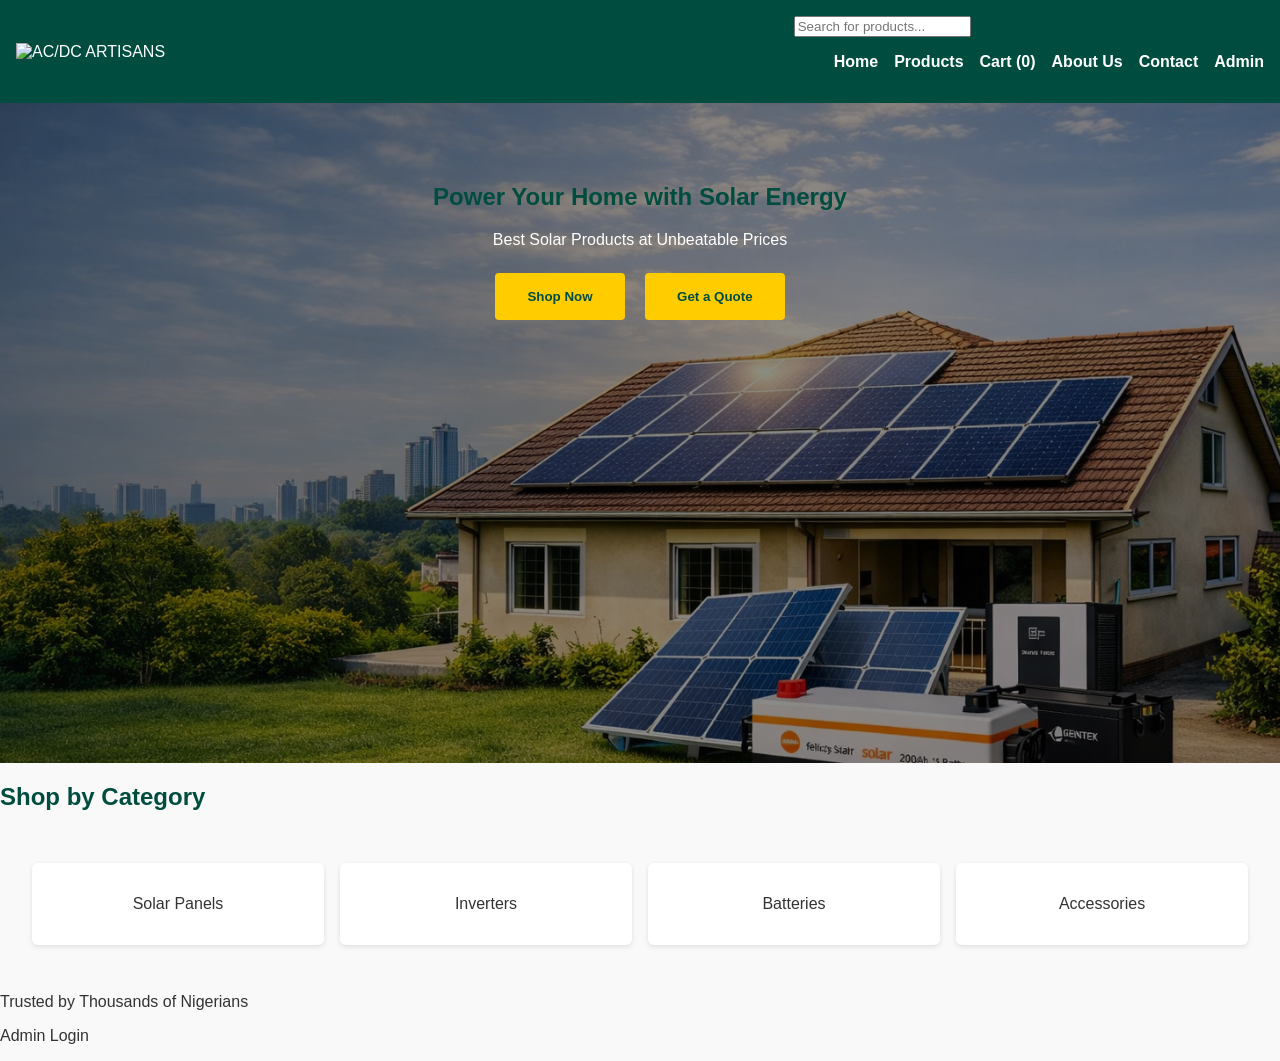
==== index.html @ b03125e8 "Add initial website structure and functionality for AC/DC Artisans - Created new HTML files: cart.ht" ====
<!DOCTYPE html>
<html lang="en">
<head>
  <meta charset="UTF-8">
  <meta name="viewport" content="width=device-width, initial-scale=1.0">
  <title>AC/DC Artisans - Solar Store</title>
  <link rel="stylesheet" href="css/style.css">
</head>
<body>
  <!-- Header -->
<header>
  <div class="logo">
    <img src="" alt="AC/DC ARTISANS">
  </div>
  
  <nav>
    <input type="text" placeholder="Search for products...">
    <ul>
      <li><a href="index.html">Home</a></li>
      <li><a href="product.html">Products</a></li>
      <li><a href="cart.html">Cart (1)</a></li>
      <li><a href="about.html">About Us</a></li>
      <li><a href="contact.html">Contact</a></li>
      <li><a href="admin/dashboard.html">Admin</a></li>
    </ul>
  </nav>
</header>


  <!-- Hero Banner -->
  <section class="hero">
    <h1>Power Your Home with Solar Energy</h1>
    <p>Best Solar Products at Unbeatable Prices</p>
    <button onclick="location.href='product.html'">Shop Now</button>
    <button onclick="location.href='cart.html'">Get a Quote</button>
  </section>

  <!-- Categories -->
  <section class="categories">
    <h2>Shop by Category</h2>
    <div class="grid">
      <div><a href="product.html">Solar Panels</a></div>
      <div><a href="product.html">Inverters</a></div>
      <div><a href="product.html">Batteries</a></div>
      <div><a href="product.html">Accessories</a></div>
    </div>
  </section>

  <!-- Footer -->
  <footer>
    <p>Trusted by Thousands of Nigerians</p>
    <p><a href="admin/dashboard.html">Admin Login</a></p>
  </footer>

  <!-- JavaScript -->
  <script src="js/app.js"></script>
</body>
</html>
---- css/style.css ----
/* Global Reset & Base */
html {
  scroll-behavior: smooth; /* enables smooth scrolling */
}

body {
  font-family: Arial, sans-serif;
  margin: 0;
  background: #f9f9f9;
  color: #333;
}

h1, h2, h3 {
  color: #004d40;
}

a {
  text-decoration: none;
  color: inherit;
}

/* Header & Navigation */
header {
  background: #004d40;
  color: #fff;
  padding: 1rem;
  display: flex;
  justify-content: space-between;
  align-items: center;
}

nav ul {
  list-style: none;
  display: flex;
  gap: 1rem;
}

nav a {
  color: #fff;
  font-weight: bold;
}

nav a:hover {
  text-decoration: underline;
}

/* Hero Banner */
.hero {
  position: relative;
  height: 60vh; /* desktop default */
  background: url('../assets/images/solar-banner.png') no-repeat center/cover;
  background-attachment: fixed; /* parallax effect */
  color: #fff;
  text-align: center;
  padding: 60px 20px;
  overflow: hidden; /* keeps animation clean */
}

/* Overlay for readability */
.hero::before {
  content: "";
  position: absolute;
  top: 0; left: 0;
  width: 100%; height: 100%;
  background: rgba(0,0,0,0.45);
  z-index: 1;
}

/* Fade-in animation */
@keyframes fadeInUp {
  from {
    opacity: 0;
    transform: translateY(30px);
  }
  to {
    opacity: 1;
    transform: translateY(0);
  }
}

.hero h1,
.hero p,
.hero button {
  position: relative;
  z-index: 2;
  opacity: 0; /* start hidden */
  animation: fadeInUp 1s ease forwards;
}

/* Staggered animation delays */
.hero h1 { animation-delay: 0.3s; }
.hero p { animation-delay: 0.6s; }
.hero button { animation-delay: 0.9s; }

/* Button styling */
.hero button {
  background: #ffcc00;
  color: #004d40;
  border: none;
  padding: 1rem 2rem;
  margin: 0.5rem;
  cursor: pointer;
  font-weight: bold;
  border-radius: 4px;
  transition: 0.3s;
}

.hero button:hover {
  background: #e6b800;
  transform: scale(1.05); /* subtle hover animation */
}

/* Responsive Hero Adjustments */
@media (max-width: 1200px) {
  .hero {
    height: 55vh;
    padding: 50px 15px;
    background-position: center top;
  }
}

@media (max-width: 992px) {
  .hero {
    height: 50vh;
    padding: 40px 15px;
    background-position: top;
    background-attachment: scroll; /* disable parallax on tablets */
  }
  .hero h1 { font-size: 2rem; }
  .hero p { font-size: 1.1rem; }
}

@media (max-width: 768px) {
  .hero {
    height: 40vh;
    padding: 30px 10px;
    background-position: top;
    background-attachment: scroll; /* disable parallax on mobile */
  }
  .hero h1 { font-size: 1.6rem; }
  .hero p { font-size: 0.95rem; }
  .hero button {
    padding: 0.7rem 1.2rem;
    font-size: 0.85rem;
  }
}

@media (max-width: 480px) {
  .hero {
    height: 35vh;
    padding: 20px 8px;
  }
  .hero h1 { font-size: 1.4rem; }
  .hero p { font-size: 0.85rem; }
}

/* Categories Grid */
.categories .grid {
  display: grid;
  grid-template-columns: repeat(4, 1fr);
  gap: 1rem;
  padding: 2rem;
}

.categories .grid div {
  background: #fff;
  padding: 2rem;
  text-align: center;
  border-radius: 6px;
  box-shadow: 0 2px 5px rgba(0,0,0,0.1);
  cursor: pointer;
}

.categories .grid div:hover {
  background: #ffcc00;
  color: #004d40;
  font-weight: bold;
}

/* Product Page Gallery */
.product-gallery {
  display: grid;
  grid-template-columns: repeat(auto-fit, minmax(280px, 1fr));
  gap: 25px;
  justify-items: center;
  padding: 2rem;
}

.product-gallery img {
  width: 100%;
  max-width: 350px; /* keeps images from being too large */
  height: auto;
  border-radius: 8px;
  box-shadow: 0 4px 12px rgba(0,0,0,0.1);
  transition: transform 0.3s ease, box-shadow 0.3s ease;
}

.product-gallery img:hover {
  transform: scale(1.05);
  box-shadow: 0 6px 18px rgba(0,0,0,0.15);
}

.product-caption {
  text-align: center;
  font-size: 0.95rem;
  color: #333;
  margin-top: 8px;
  font-weight: 500;
}

@media (max-width: 768px) {
  .product-gallery {
    grid-template-columns: 1fr;
    padding: 1.5rem;
  }

  .product-gallery img {
    max-width: 100%;
  }
}

/* Product Details */
.product-details {
  padding: 2rem;
}

.price {
  font-size: 1.5rem;
  color: #004d40;
}

.old-price {
  text-decoration: line-through;
  color: #888;
  margin-left: 0.5rem;
}

.specs table {
  width: 100%;
  border-collapse: collapse;
}

.specs td {
  border: 1px solid #ddd;
  padding: 0.5rem;
}

.reviews .review {
  border-bottom: 1px solid #ddd;
  padding: 1rem 0;
}

/* Cart & Checkout */
.cart-summary table {
  width: 100%;
  border-collapse: collapse;
  margin-bottom: 1rem;
}

.cart-summary th, .cart-summary td {
  border: 1px solid #ddd;
  padding: 0.5rem;
  text-align: center;
}

.subtotal {
  font-weight: bold;
  text-align: right;
  margin-top: 1rem;
}

.delivery, .payment, .checkout {
  padding: 2rem;
  background: #fff;
  margin: 1rem 0;
  border-radius: 6px;
  box-shadow: 0 2px 5px rgba(0,0,0,0.1);
}

.checkout button {
  width: 100%;
  padding: 1rem;
  background: #004d40;
  color: #fff;
  font-size: 1.2rem;
  border: none;
  border-radius: 6px;
  cursor: pointer;
}

.checkout button:hover {
  background: #00695c;
}

/* Admin Dashboard */
.admin-dashboard {
  display: grid;
  grid-template-columns: 250px 1fr;
  min-height: 100vh;
}

.admin-sidebar {
  background: #004d40;
  color: #fff;
  padding: 2rem;
}

.admin-sidebar ul {
  list-style: none;
  padding: 0;
}

.admin-sidebar li {
  margin: 1rem 0;
}

.admin-sidebar a {
  color: #fff;
  font-weight: bold;
}

.admin-main {
  padding: 2rem;
}

.admin-card {
  background: #fff;
  padding: 1.5rem;
  margin-bottom: 1rem;
  border-radius: 6px;
  box-shadow: 0 2px 5px rgba(0,0,0,0.1);
}
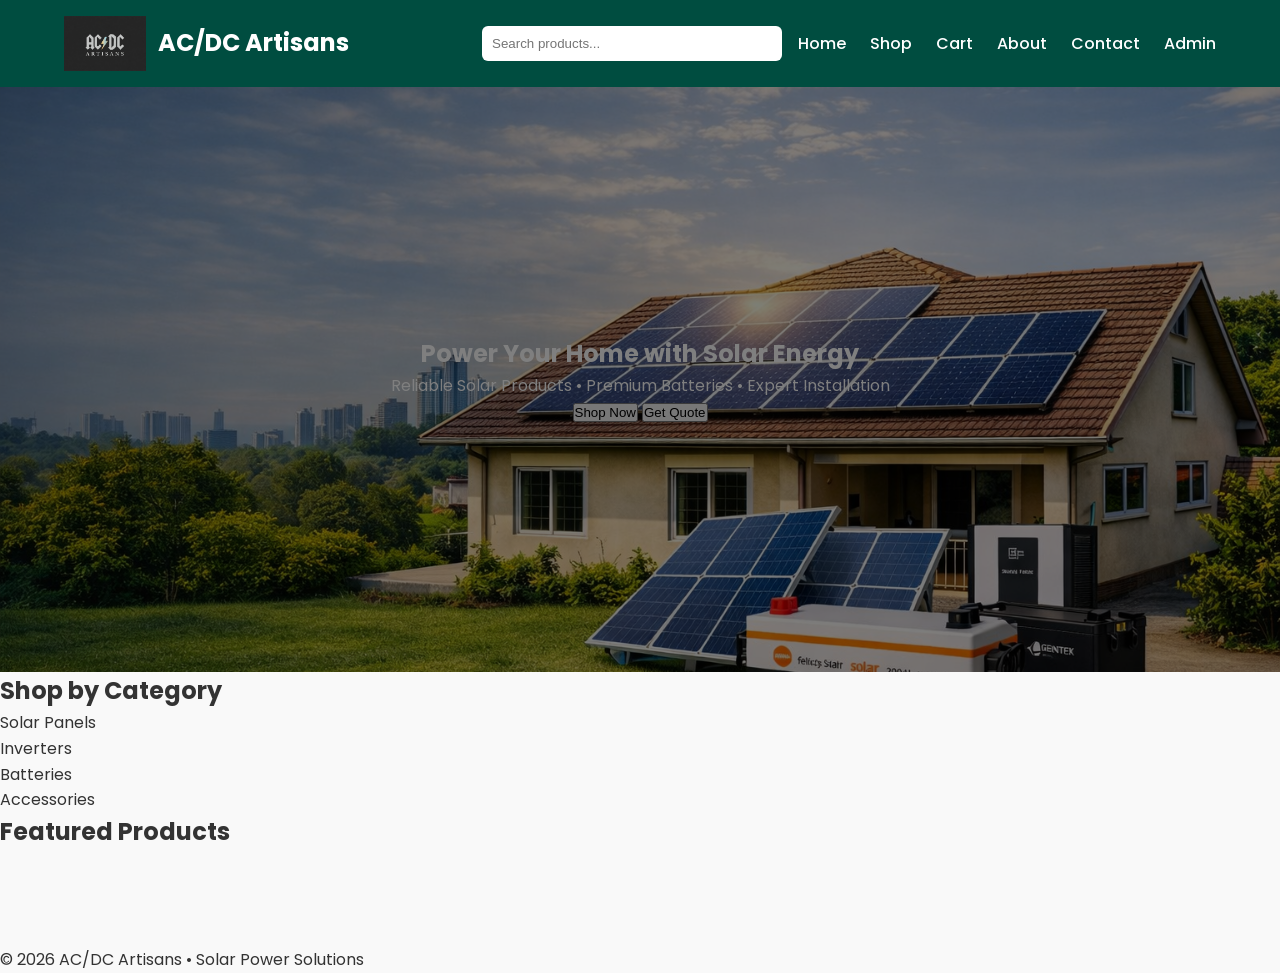
==== commit 94472c5e: "Refactor website structure and enhance functionality for AC/DC Artisans, including updated navigatio" ====
--- a/index.html
+++ b/index.html
@@ -3,56 +3,64 @@
 <head>
   <meta charset="UTF-8">
   <meta name="viewport" content="width=device-width, initial-scale=1.0">
-  <title>AC/DC Artisans - Solar Store</title>
+  <title>AC/DC Artisans - Solar & Power Solutions</title>
   <link rel="stylesheet" href="css/style.css">
+  <link href="https://fonts.googleapis.com/css2?family=Poppins:wght@400;500;600&display=swap" rel="stylesheet">
 </head>
 <body>
   <!-- Header -->
-<header>
-  <div class="logo">
-    <img src="" alt="AC/DC ARTISANS">
-  </div>
-  
-  <nav>
-    <input type="text" placeholder="Search for products...">
-    <ul>
-      <li><a href="index.html">Home</a></li>
-      <li><a href="product.html">Products</a></li>
-      <li><a href="cart.html">Cart (1)</a></li>
-      <li><a href="about.html">About Us</a></li>
-      <li><a href="contact.html">Contact</a></li>
-      <li><a href="admin/dashboard.html">Admin</a></li>
-    </ul>
-  </nav>
-</header>
+  <header>
+    <div class="logo">
+      <img src="assets/images/logo.jpg" alt="AC/DC ARTISANS" onerror="this.src='https://via.placeholder.com/180x55/004d40/fff?text=ACDC+ARTISANS';">
+      <h2>AC/DC Artisans</h2>
+    </div>
+    <nav>
+      <div class="search-bar">
+        <input type="text" id="searchInput" placeholder="Search products...">
+      </div>
+      <div class="hamburger">☰</div>
+      <ul id="nav-menu">
+        <li><a href="index.html">Home</a></li>
+        <li><a href="product.html">Shop</a></li>
+        <li><a href="cart.html" id="cart-link">Cart</a></li>
+        <li><a href="about.html">About</a></li>
+        <li><a href="contact.html">Contact</a></li>
+        <li><a href="#" onclick="adminLogin()">Admin</a></li>
+      </ul>
+    </nav>
+  </header>
 
-
-  <!-- Hero Banner -->
+  <!-- Hero -->
   <section class="hero">
     <h1>Power Your Home with Solar Energy</h1>
-    <p>Best Solar Products at Unbeatable Prices</p>
-    <button onclick="location.href='product.html'">Shop Now</button>
-    <button onclick="location.href='cart.html'">Get a Quote</button>
+    <p>Reliable Solar Products • Premium Batteries • Expert Installation</p>
+    <div class="hero-buttons">
+      <button onclick="location.href='product.html'">Shop Now</button>
+      <button onclick="location.href='cart.html'">Get Quote</button>
+    </div>
   </section>
 
   <!-- Categories -->
   <section class="categories">
     <h2>Shop by Category</h2>
     <div class="grid">
-      <div><a href="product.html">Solar Panels</a></div>
-      <div><a href="product.html">Inverters</a></div>
-      <div><a href="product.html">Batteries</a></div>
-      <div><a href="product.html">Accessories</a></div>
+      <div onclick="location.href='product.html'">Solar Panels</div>
+      <div onclick="location.href='product.html'">Inverters</div>
+      <div onclick="location.href='product.html'">Batteries</div>
+      <div onclick="location.href='product.html'">Accessories</div>
     </div>
   </section>
 
-  <!-- Footer -->
+  <!-- Featured Products -->
+  <section class="featured-products">
+    <h2>Featured Products</h2>
+    <div class="product-gallery" id="featured-grid"></div>
+  </section>
+
   <footer>
-    <p>Trusted by Thousands of Nigerians</p>
-    <p><a href="admin/dashboard.html">Admin Login</a></p>
+    <p>&copy; 2026 AC/DC Artisans • Solar Power Solutions</p>
   </footer>
 
-  <!-- JavaScript -->
   <script src="js/app.js"></script>
 </body>
-</html>
+</html>
--- a/css/style.css
+++ b/css/style.css
@@ -1,332 +1,77 @@
-/* Global Reset & Base */
-html {
-  scroll-behavior: smooth; /* enables smooth scrolling */
-}
-
+/* Global */
+* { box-sizing: border-box; margin:0; padding:0; }
 body {
-  font-family: Arial, sans-serif;
-  margin: 0;
+  font-family: 'Poppins', Arial, sans-serif;
   background: #f9f9f9;
   color: #333;
+  line-height: 1.6;
 }
-
-h1, h2, h3 {
-  color: #004d40;
-}
-
-a {
-  text-decoration: none;
-  color: inherit;
-}
-
-/* Header & Navigation */
 header {
   background: #004d40;
-  color: #fff;
-  padding: 1rem;
+  color: white;
+  padding: 1rem 5%;
   display: flex;
   justify-content: space-between;
   align-items: center;
+  flex-wrap: wrap;
+  position: sticky;
+  top: 0;
+  z-index: 1000;
 }
+.logo { display: flex; align-items: center; gap: 12px; }
+.logo img { height: 55px; }
+
+nav { display: flex; align-items: center; gap: 1rem; flex-wrap: wrap; }
+.search-bar input {
+  padding: 10px;
+  border-radius: 6px;
+  border: none;
+  width: 300px;
+}
+
+.hamburger { display: none; font-size: 1.8rem; cursor: pointer; color: white; }
 
 nav ul {
   list-style: none;
   display: flex;
-  gap: 1rem;
+  gap: 1.5rem;
+}
+nav a { color: white; text-decoration: none; font-weight: 500; }
+
+@media (max-width: 768px) {
+  .hamburger { display: block; }
+  nav ul {
+    display: none;
+    flex-direction: column;
+    width: 100%;
+    background: #004d40;
+    position: absolute;
+    top: 75px;
+    left: 0;
+    padding: 1rem;
+  }
+  nav ul.active { display: flex; }
+  .search-bar input { width: 100%; margin: 10px 0; }
 }
 
-nav a {
-  color: #fff;
-  font-weight: bold;
+/* Hero, Product Gallery, Cart, Admin etc. styles preserved + enhanced */
+.hero { height: 65vh; min-height: 420px; background: url('../assets/images/solar-banner.png') center/cover no-repeat; position: relative; color: white; display: flex; flex-direction: column; justify-content: center; align-items: center; text-align: center; }
+.hero::before { content:""; position:absolute; top:0; left:0; width:100%; height:100%; background:rgba(0,0,0,0.5); }
+
+.product-gallery {
+  display: grid;
+  grid-template-columns: 1fr 280px;
+  gap: 30px;
+  padding: 3rem 5%;
+  max-width: 1200px;
+  margin: 0 auto;
 }
+.main-image img { width: 100%; border-radius: 12px; box-shadow: 0 10px 25px rgba(0,0,0,0.15); }
 
-nav a:hover {
-  text-decoration: underline;
-}
-
-/* Hero Banner */
-.hero {
-  position: relative;
-  height: 60vh; /* desktop default */
-  background: url('../assets/images/solar-banner.png') no-repeat center/cover;
-  background-attachment: fixed; /* parallax effect */
-  color: #fff;
-  text-align: center;
-  padding: 60px 20px;
-  overflow: hidden; /* keeps animation clean */
-}
-
-/* Overlay for readability */
-.hero::before {
-  content: "";
-  position: absolute;
-  top: 0; left: 0;
-  width: 100%; height: 100%;
-  background: rgba(0,0,0,0.45);
-  z-index: 1;
-}
-
-/* Fade-in animation */
-@keyframes fadeInUp {
-  from {
-    opacity: 0;
-    transform: translateY(30px);
-  }
-  to {
-    opacity: 1;
-    transform: translateY(0);
-  }
-}
-
-.hero h1,
-.hero p,
-.hero button {
-  position: relative;
-  z-index: 2;
-  opacity: 0; /* start hidden */
-  animation: fadeInUp 1s ease forwards;
-}
-
-/* Staggered animation delays */
-.hero h1 { animation-delay: 0.3s; }
-.hero p { animation-delay: 0.6s; }
-.hero button { animation-delay: 0.9s; }
-
-/* Button styling */
-.hero button {
-  background: #ffcc00;
-  color: #004d40;
-  border: none;
-  padding: 1rem 2rem;
-  margin: 0.5rem;
-  cursor: pointer;
-  font-weight: bold;
-  border-radius: 4px;
-  transition: 0.3s;
-}
-
-.hero button:hover {
-  background: #e6b800;
-  transform: scale(1.05); /* subtle hover animation */
-}
-
-/* Responsive Hero Adjustments */
-@media (max-width: 1200px) {
-  .hero {
-    height: 55vh;
-    padding: 50px 15px;
-    background-position: center top;
-  }
-}
-
-@media (max-width: 992px) {
-  .hero {
-    height: 50vh;
-    padding: 40px 15px;
-    background-position: top;
-    background-attachment: scroll; /* disable parallax on tablets */
-  }
-  .hero h1 { font-size: 2rem; }
-  .hero p { font-size: 1.1rem; }
-}
+.thumbnails { display: grid; grid-template-columns: repeat(2, 1fr); gap: 12px; }
+.thumbnails img { width: 100%; border-radius: 8px; cursor: pointer; transition: 0.3s; }
+.thumbnails img:hover { transform: scale(1.05); }
 
 @media (max-width: 768px) {
-  .hero {
-    height: 40vh;
-    padding: 30px 10px;
-    background-position: top;
-    background-attachment: scroll; /* disable parallax on mobile */
-  }
-  .hero h1 { font-size: 1.6rem; }
-  .hero p { font-size: 0.95rem; }
-  .hero button {
-    padding: 0.7rem 1.2rem;
-    font-size: 0.85rem;
-  }
-}
-
-@media (max-width: 480px) {
-  .hero {
-    height: 35vh;
-    padding: 20px 8px;
-  }
-  .hero h1 { font-size: 1.4rem; }
-  .hero p { font-size: 0.85rem; }
-}
-
-/* Categories Grid */
-.categories .grid {
-  display: grid;
-  grid-template-columns: repeat(4, 1fr);
-  gap: 1rem;
-  padding: 2rem;
-}
-
-.categories .grid div {
-  background: #fff;
-  padding: 2rem;
-  text-align: center;
-  border-radius: 6px;
-  box-shadow: 0 2px 5px rgba(0,0,0,0.1);
-  cursor: pointer;
-}
-
-.categories .grid div:hover {
-  background: #ffcc00;
-  color: #004d40;
-  font-weight: bold;
-}
-
-/* Product Page Gallery */
-.product-gallery {
-  display: grid;
-  grid-template-columns: repeat(auto-fit, minmax(280px, 1fr));
-  gap: 25px;
-  justify-items: center;
-  padding: 2rem;
-}
-
-.product-gallery img {
-  width: 100%;
-  max-width: 350px; /* keeps images from being too large */
-  height: auto;
-  border-radius: 8px;
-  box-shadow: 0 4px 12px rgba(0,0,0,0.1);
-  transition: transform 0.3s ease, box-shadow 0.3s ease;
-}
-
-.product-gallery img:hover {
-  transform: scale(1.05);
-  box-shadow: 0 6px 18px rgba(0,0,0,0.15);
-}
-
-.product-caption {
-  text-align: center;
-  font-size: 0.95rem;
-  color: #333;
-  margin-top: 8px;
-  font-weight: 500;
-}
-
-@media (max-width: 768px) {
-  .product-gallery {
-    grid-template-columns: 1fr;
-    padding: 1.5rem;
-  }
-
-  .product-gallery img {
-    max-width: 100%;
-  }
-}
-
-/* Product Details */
-.product-details {
-  padding: 2rem;
-}
-
-.price {
-  font-size: 1.5rem;
-  color: #004d40;
-}
-
-.old-price {
-  text-decoration: line-through;
-  color: #888;
-  margin-left: 0.5rem;
-}
-
-.specs table {
-  width: 100%;
-  border-collapse: collapse;
-}
-
-.specs td {
-  border: 1px solid #ddd;
-  padding: 0.5rem;
-}
-
-.reviews .review {
-  border-bottom: 1px solid #ddd;
-  padding: 1rem 0;
-}
-
-/* Cart & Checkout */
-.cart-summary table {
-  width: 100%;
-  border-collapse: collapse;
-  margin-bottom: 1rem;
-}
-
-.cart-summary th, .cart-summary td {
-  border: 1px solid #ddd;
-  padding: 0.5rem;
-  text-align: center;
-}
-
-.subtotal {
-  font-weight: bold;
-  text-align: right;
-  margin-top: 1rem;
-}
-
-.delivery, .payment, .checkout {
-  padding: 2rem;
-  background: #fff;
-  margin: 1rem 0;
-  border-radius: 6px;
-  box-shadow: 0 2px 5px rgba(0,0,0,0.1);
-}
-
-.checkout button {
-  width: 100%;
-  padding: 1rem;
-  background: #004d40;
-  color: #fff;
-  font-size: 1.2rem;
-  border: none;
-  border-radius: 6px;
-  cursor: pointer;
-}
-
-.checkout button:hover {
-  background: #00695c;
-}
-
-/* Admin Dashboard */
-.admin-dashboard {
-  display: grid;
-  grid-template-columns: 250px 1fr;
-  min-height: 100vh;
-}
-
-.admin-sidebar {
-  background: #004d40;
-  color: #fff;
-  padding: 2rem;
-}
-
-.admin-sidebar ul {
-  list-style: none;
-  padding: 0;
-}
-
-.admin-sidebar li {
-  margin: 1rem 0;
-}
-
-.admin-sidebar a {
-  color: #fff;
-  font-weight: bold;
-}
-
-.admin-main {
-  padding: 2rem;
-}
-
-.admin-card {
-  background: #fff;
-  padding: 1.5rem;
-  margin-bottom: 1rem;
-  border-radius: 6px;
-  box-shadow: 0 2px 5px rgba(0,0,0,0.1);
-}
+  .product-gallery { grid-template-columns: 1fr; }
+}
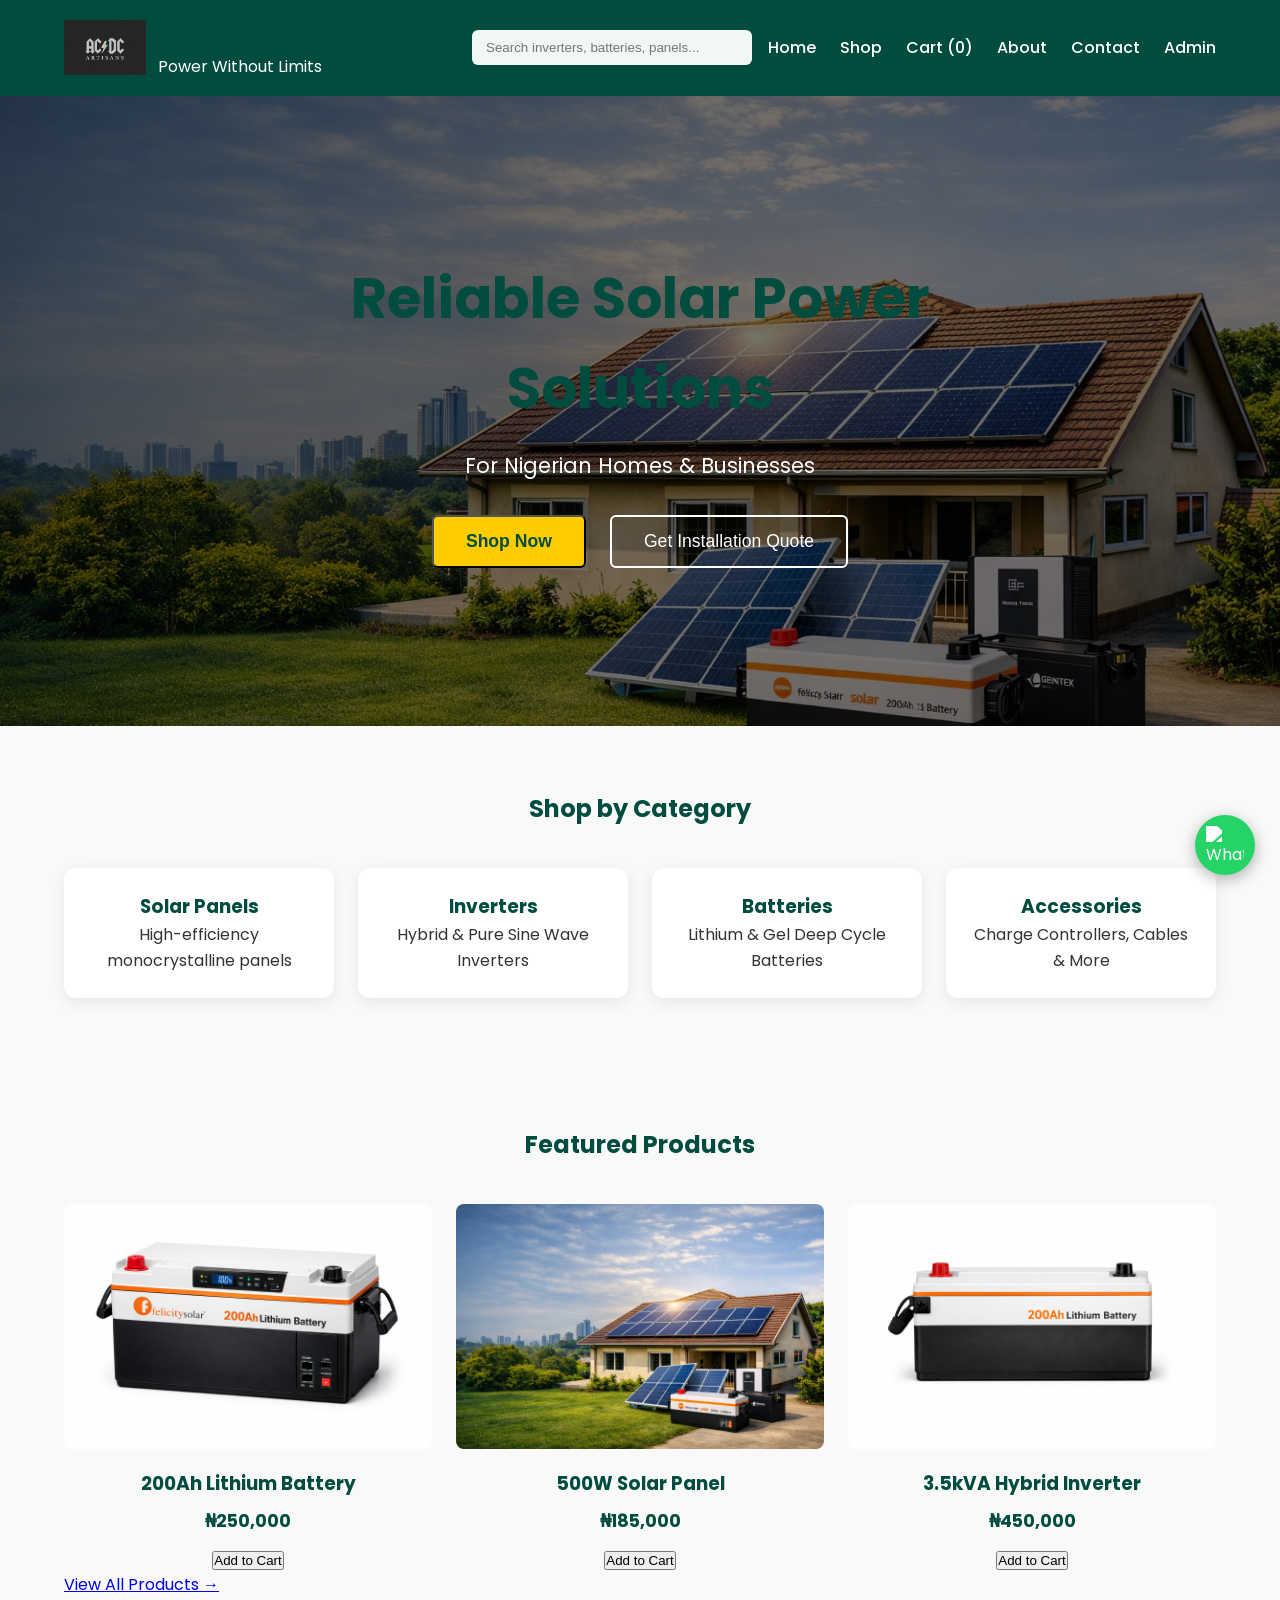
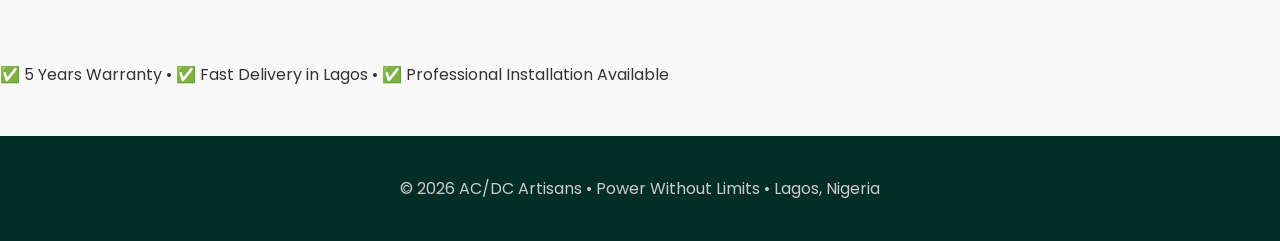
==== commit 4d73976d: "Refactor code structure for improved readability and maintainability" ====
--- a/index.html
+++ b/index.html
@@ -4,25 +4,29 @@
   <meta charset="UTF-8">
   <meta name="viewport" content="width=device-width, initial-scale=1.0">
   <title>AC/DC Artisans - Solar & Power Solutions</title>
+  <link href="https://fonts.googleapis.com/css2?family=Poppins:wght@400;500;600;700&display=swap" rel="stylesheet">
   <link rel="stylesheet" href="css/style.css">
-  <link href="https://fonts.googleapis.com/css2?family=Poppins:wght@400;500;600&display=swap" rel="stylesheet">
 </head>
 <body>
   <!-- Header -->
   <header>
     <div class="logo">
-      <img src="assets/images/logo.jpg" alt="AC/DC ARTISANS" onerror="this.src='https://via.placeholder.com/180x55/004d40/fff?text=ACDC+ARTISANS';">
-      <h2>AC/DC Artisans</h2>
+      <img src="assets/images/logo.jpg" alt="AC/DC ARTISANS" 
+           onerror="this.src='https://via.placeholder.com/180x55/004d40/fff?text=ACDC+ARTISANS';">
+      <div>
+        <h2>AC/DC Artisans</h2>
+        <p class="tagline-small">Power Without Limits</p>
+      </div>
     </div>
     <nav>
       <div class="search-bar">
-        <input type="text" id="searchInput" placeholder="Search products...">
+        <input type="text" id="searchInput" placeholder="Search inverters, batteries, panels...">
       </div>
       <div class="hamburger">☰</div>
       <ul id="nav-menu">
         <li><a href="index.html">Home</a></li>
         <li><a href="product.html">Shop</a></li>
-        <li><a href="cart.html" id="cart-link">Cart</a></li>
+        <li><a href="cart.html" id="cart-link">Cart (<span id="cart-count">0</span>)</a></li>
         <li><a href="about.html">About</a></li>
         <li><a href="contact.html">Contact</a></li>
         <li><a href="#" onclick="adminLogin()">Admin</a></li>
@@ -30,13 +34,15 @@
     </nav>
   </header>
 
-  <!-- Hero -->
+  <!-- Hero Section -->
   <section class="hero">
-    <h1>Power Your Home with Solar Energy</h1>
-    <p>Reliable Solar Products • Premium Batteries • Expert Installation</p>
-    <div class="hero-buttons">
-      <button onclick="location.href='product.html'">Shop Now</button>
-      <button onclick="location.href='cart.html'">Get Quote</button>
+    <div class="hero-content">
+      <h1>Reliable Solar Power Solutions</h1>
+      <p class="tagline">For Nigerian Homes & Businesses</p>
+      <div class="hero-buttons">
+        <button onclick="location.href='product.html'" class="btn-primary">Shop Now</button>
+        <button onclick="location.href='contact.html'" class="btn-secondary">Get Installation Quote</button>
+      </div>
     </div>
   </section>
 
@@ -44,10 +50,22 @@
   <section class="categories">
     <h2>Shop by Category</h2>
     <div class="grid">
-      <div onclick="location.href='product.html'">Solar Panels</div>
-      <div onclick="location.href='product.html'">Inverters</div>
-      <div onclick="location.href='product.html'">Batteries</div>
-      <div onclick="location.href='product.html'">Accessories</div>
+      <div onclick="location.href='product.html'" class="category-card">
+        <h3>Solar Panels</h3>
+        <p>High-efficiency monocrystalline panels</p>
+      </div>
+      <div onclick="location.href='product.html'" class="category-card">
+        <h3>Inverters</h3>
+        <p>Hybrid & Pure Sine Wave Inverters</p>
+      </div>
+      <div onclick="location.href='product.html'" class="category-card">
+        <h3>Batteries</h3>
+        <p>Lithium & Gel Deep Cycle Batteries</p>
+      </div>
+      <div onclick="location.href='product.html'" class="category-card">
+        <h3>Accessories</h3>
+        <p>Charge Controllers, Cables & More</p>
+      </div>
     </div>
   </section>
 
@@ -55,12 +73,117 @@
   <section class="featured-products">
     <h2>Featured Products</h2>
     <div class="product-gallery" id="featured-grid"></div>
+    <div class="text-center">
+      <a href="product.html" class="view-all">View All Products →</a>
+    </div>
   </section>
 
+  <!-- Trust Bar -->
+  <section class="trust-bar">
+    <p>✅ 5 Years Warranty • ✅ Fast Delivery in Lagos • ✅ Professional Installation Available</p>
+  </section>
+
+  <!-- Floating WhatsApp -->
+  <a href="https://wa.me/2348065994547" target="_blank" class="whatsapp-float" title="Chat on WhatsApp">
+    <img src="https://upload.wikimedia.org/wikipedia/commons/6/6b/WhatsApp_Logo_2.png" alt="WhatsApp">
+  </a>
+
   <footer>
-    <p>&copy; 2026 AC/DC Artisans • Solar Power Solutions</p>
+    <p>&copy; 2026 AC/DC Artisans • Power Without Limits • Lagos, Nigeria</p>
   </footer>
 
   <script src="js/app.js"></script>
+
+  <!-- Homepage Scripts -->
+  <script>
+    // Featured Products
+    const featuredProducts = [
+      {
+        name: "200Ah Lithium Battery",
+        price: 250000,
+        image: "assets/images/battery.png"
+      },
+      {
+        name: "Felicity 6kVA Hybrid Inverter",
+        price: 1850000,
+        image: "assets/images/6kvahybrid_inverter.jpg"
+      },
+      {
+        name: "550W Monocrystalline Solar Panel",
+        price: 185000,
+        image: "assets/images/550watts_solar_panel.jpg"
+      }
+    ];
+
+    const grid = document.getElementById('featured-grid');
+
+    featuredProducts.forEach(product => {
+      const card = document.createElement('div');
+      card.className = 'product-card';
+      card.innerHTML = `
+        <img src="${product.image}" alt="${product.name}">
+        <h3>${product.name}</h3>
+        <p class="price">₦${product.price.toLocaleString()}</p>
+        <button class="add-to-cart" 
+                data-name="${product.name}" 
+                data-price="${product.price}"
+                data-image="${product.image}">
+          Add to Cart
+        </button>
+      `;
+      grid.appendChild(card);
+    });
+
+    // Add to Cart Function
+    function addToCart(name, price, image) {
+      let cart = JSON.parse(localStorage.getItem('cart')) || [];
+      
+      const existingItem = cart.find(item => item.name === name);
+      
+      if (existingItem) {
+        existingItem.quantity += 1;
+      } else {
+        cart.push({
+          name: name,
+          price: parseInt(price),
+          image: image,
+          quantity: 1
+        });
+      }
+
+      localStorage.setItem('cart', JSON.stringify(cart));
+      updateCartCount();
+      
+      alert(`✅ ${name} has been added to your cart!`);
+    }
+
+    // Update Cart Count
+    function updateCartCount() {
+      let cart = JSON.parse(localStorage.getItem('cart')) || [];
+      let totalItems = cart.reduce((sum, item) => sum + item.quantity, 0);
+      document.getElementById('cart-count').textContent = totalItems;
+    }
+
+    // Attach Add to Cart listeners
+    document.addEventListener('click', function(e) {
+      if (e.target.classList.contains('add-to-cart')) {
+        const name = e.target.getAttribute('data-name');
+        const price = e.target.getAttribute('data-price');
+        const image = e.target.getAttribute('data-image');
+        addToCart(name, price, image);
+      }
+    });
+
+    // Mobile Menu
+    const hamburger = document.querySelector('.hamburger');
+    const navMenu = document.getElementById('nav-menu');
+
+    hamburger.addEventListener('click', () => {
+      navMenu.classList.toggle('active');
+    });
+
+    // Initialize on page load
+    window.onload = updateCartCount;
+  </script>
 </body>
 </html>
--- a/css/style.css
+++ b/css/style.css
@@ -1,13 +1,40 @@
-/* Global */
-* { box-sizing: border-box; margin:0; padding:0; }
+/* ============== ROOT VARIABLES ============== */
+:root {
+  --primary-color: #004d40;
+  --secondary-color: #00695c;
+  --accent1-color: #ffcc00;
+  --accent2-color: #ffb300;
+  --neutral-color: #ddd;
+  --white-color: #ffffff;
+  --text-dark: #333;
+  --text-light: #f9f9f9;
+}
+
+/* Global Reset & Base */
+* {
+  box-sizing: border-box;
+  margin: 0;
+  padding: 0;
+}
+
+html {
+  scroll-behavior: smooth;
+}
+
 body {
   font-family: 'Poppins', Arial, sans-serif;
   background: #f9f9f9;
-  color: #333;
+  color: var(--text-dark);
   line-height: 1.6;
 }
+
+h1, h2, h3, h4 {
+  color: var(--primary-color);
+}
+
+/* ============== HEADER ============== */
 header {
-  background: #004d40;
+  background: var(--primary-color);
   color: white;
   padding: 1rem 5%;
   display: flex;
@@ -17,61 +44,551 @@
   position: sticky;
   top: 0;
   z-index: 1000;
-}
-.logo { display: flex; align-items: center; gap: 12px; }
-.logo img { height: 55px; }
-
-nav { display: flex; align-items: center; gap: 1rem; flex-wrap: wrap; }
+  gap: 1rem;
+}
+
+.logo {
+  display: flex;
+  align-items: center;
+  gap: 12px;
+}
+
+.logo img {
+  height: 55px;
+  width: auto;
+}
+
+nav {
+  display: flex;
+  align-items: center;
+  gap: 1rem;
+  flex-wrap: wrap;
+}
+
 .search-bar input {
-  padding: 10px;
+  padding: 10px 14px;
+  border: none;
   border-radius: 6px;
-  border: none;
-  width: 300px;
-}
-
-.hamburger { display: none; font-size: 1.8rem; cursor: pointer; color: white; }
+  width: 280px;
+  background: rgba(255,255,255,0.95);
+  color: #333;
+}
+
+.hamburger {
+  display: none;
+  font-size: 1.8rem;
+  cursor: pointer;
+  color: white;
+}
 
 nav ul {
   list-style: none;
   display: flex;
   gap: 1.5rem;
 }
-nav a { color: white; text-decoration: none; font-weight: 500; }
-
+
+nav a {
+  color: white;
+  text-decoration: none;
+  font-weight: 500;
+  transition: color 0.3s;
+}
+
+nav a:hover {
+  color: var(--accent1-color);
+}
+
+/* Mobile Menu */
 @media (max-width: 768px) {
   .hamburger { display: block; }
   nav ul {
     display: none;
     flex-direction: column;
     width: 100%;
-    background: #004d40;
+    background: var(--primary-color);
     position: absolute;
     top: 75px;
     left: 0;
     padding: 1rem;
+    gap: 1rem;
+    box-shadow: 0 10px 15px rgba(0,0,0,0.1);
   }
-  nav ul.active { display: flex; }
-  .search-bar input { width: 100%; margin: 10px 0; }
-}
-
-/* Hero, Product Gallery, Cart, Admin etc. styles preserved + enhanced */
-.hero { height: 65vh; min-height: 420px; background: url('../assets/images/solar-banner.png') center/cover no-repeat; position: relative; color: white; display: flex; flex-direction: column; justify-content: center; align-items: center; text-align: center; }
-.hero::before { content:""; position:absolute; top:0; left:0; width:100%; height:100%; background:rgba(0,0,0,0.5); }
-
-.product-gallery {
+  nav ul.active {
+    display: flex;
+  }
+  .search-bar input {
+    width: 100%;
+  }
+}
+
+/* ============== HERO ============== */
+.hero {
+  height: 70vh;
+  min-height: 500px;
+  background: linear-gradient(rgba(0,0,0,0.55), rgba(0,0,0,0.55)), 
+              url('../assets/images/solar-banner.png') center/cover no-repeat;
+  display: flex;
+  align-items: center;
+  justify-content: center;
+  text-align: center;
+  color: white;
+  position: relative;
+}
+
+.hero-content {
+  max-width: 800px;
+  padding: 0 5%;
+  z-index: 2;
+}
+
+.hero h1 {
+  font-size: 3.5rem;
+  margin-bottom: 1rem;
+}
+
+.hero p {
+  font-size: 1.3rem;
+  margin-bottom: 2rem;
+}
+
+.hero-buttons button {
+  padding: 14px 32px;
+  margin: 0 10px;
+  font-size: 1.1rem;
+  border-radius: 6px;
+  cursor: pointer;
+  transition: all 0.3s;
+}
+
+.btn-primary {
+  background: var(--accent1-color);
+  color: #004d40;
+  font-weight: 600;
+}
+
+.btn-secondary {
+  background: transparent;
+  border: 2px solid white;
+  color: white;
+}
+
+/* ============== CATEGORIES & FEATURED ============== */
+.categories, .featured-products {
+  padding: 4rem 5%;
+}
+
+.categories h2, .featured-products h2 {
+  text-align: center;
+  margin-bottom: 2.5rem;
+}
+
+.grid, .product-gallery {
   display: grid;
-  grid-template-columns: 1fr 280px;
-  gap: 30px;
-  padding: 3rem 5%;
+  grid-template-columns: repeat(auto-fit, minmax(240px, 1fr));
+  gap: 1.5rem;
+}
+
+.category-card, .product-card {
+  background: white;
+  padding: 1.5rem;
+  border-radius: 12px;
+  box-shadow: 0 4px 15px rgba(0,0,0,0.08);
+  text-align: center;
+  transition: 0.3s;
+  cursor: pointer;
+}
+
+.category-card:hover, .product-card:hover {
+  transform: translateY(-8px);
+  box-shadow: 0 10px 25px rgba(0,0,0,0.15);
+}
+
+.product-card img {
+  width: 100%;
+  height: 200px;
+  object-fit: cover;
+  border-radius: 8px;
+}
+
+.price {
+  font-weight: 700;
+  color: var(--primary-color);
+  margin: 0.5rem 0;
+}
+
+/* ============== PRODUCT DETAIL PAGE ============== */
+.product-container {
+  display: grid;
+  grid-template-columns: 1fr 1fr;
+  gap: 3rem;
+  max-width: 1200px;
+  margin: 3rem auto;
+  padding: 0 5%;
+}
+
+.main-image img {
+  width: 100%;
+  border-radius: 12px;
+  box-shadow: 0 10px 25px rgba(0,0,0,0.15);
+}
+
+.thumbnails {
+  display: grid;
+  grid-template-columns: repeat(3, 1fr);
+  gap: 12px;
+  margin-top: 1rem;
+}
+
+.thumbnails img {
+  width: 100%;
+  border-radius: 8px;
+  cursor: pointer;
+  transition: 0.3s;
+  border: 2px solid transparent;
+}
+
+.thumbnails img:hover {
+  border-color: var(--accent1-color);
+  transform: scale(1.05);
+}
+
+.product-details {
+  background: white;
+  padding: 2rem;
+  border-radius: 12px;
+  box-shadow: 0 4px 15px rgba(0,0,0,0.08);
+}
+
+.product-details h1 {
+  margin-bottom: 0.5rem;
+}
+
+.old-price {
+  text-decoration: line-through;
+  color: #999;
+  font-size: 1.1rem;
+  margin-left: 10px;
+}
+
+.product-info p {
+  margin: 0.4rem 0;
+}
+
+.description {
+  margin: 1.5rem 0;
+  line-height: 1.7;
+}
+
+.actions {
+  display: flex;
+  gap: 1rem;
+  margin: 2rem 0;
+}
+
+.actions button {
+  flex: 1;
+  padding: 16px;
+  font-size: 1.1rem;
+}
+
+.buy-now {
+  background: var(--accent1-color);
+  color: #004d40;
+}
+
+.trust-badges {
+  margin-top: 1.5rem;
+  padding: 1rem;
+  background: #f0f8f0;
+  border-radius: 8px;
+  font-size: 0.95rem;
+}
+
+/* ============== CONTACT PAGE ============== */
+.contact-block {
+  padding: 4rem 5%;
   max-width: 1200px;
   margin: 0 auto;
 }
-.main-image img { width: 100%; border-radius: 12px; box-shadow: 0 10px 25px rgba(0,0,0,0.15); }
-
-.thumbnails { display: grid; grid-template-columns: repeat(2, 1fr); gap: 12px; }
-.thumbnails img { width: 100%; border-radius: 8px; cursor: pointer; transition: 0.3s; }
-.thumbnails img:hover { transform: scale(1.05); }
-
+
+.company-info {
+  text-align: center;
+  margin-bottom: 3rem;
+  background: white;
+  padding: 2rem;
+  border-radius: 12px;
+  box-shadow: 0 4px 15px rgba(0,0,0,0.08);
+}
+
+.contact-layout {
+  display: grid;
+  grid-template-columns: 1fr 1fr;
+  gap: 2.5rem;
+}
+
+.map iframe {
+  width: 100%;
+  height: 420px;
+  border: 2px solid var(--neutral-color);
+  border-radius: 12px;
+}
+
+.contact-form {
+  background: white;
+  padding: 2.5rem;
+  border-radius: 12px;
+  box-shadow: 0 4px 15px rgba(0,0,0,0.08);
+}
+
+.contact-form h2 {
+  margin-bottom: 1.5rem;
+}
+
+.contact-form form {
+  display: flex;
+  flex-direction: column;
+  gap: 1rem;
+}
+
+.contact-form label, .contact-form legend {
+  font-weight: 600;
+  color: var(--primary-color);
+}
+
+.contact-form input, .contact-form textarea {
+  padding: 12px 14px;
+  border: 1px solid var(--neutral-color);
+  border-radius: 6px;
+}
+
+.contact-form textarea {
+  min-height: 140px;
+}
+
+.contact-form fieldset {
+  border: 1px solid var(--neutral-color);
+  padding: 1rem;
+  border-radius: 8px;
+}
+
+.contact-form fieldset label {
+  display: block;
+  margin: 8px 0;
+}
+
+.btn-submit {
+  padding: 14px 32px;
+  background: var(--secondary-color);
+  color: white;
+  border: none;
+  border-radius: 6px;
+  font-weight: bold;
+  cursor: pointer;
+}
+
+.btn-submit:hover {
+  background: var(--accent1-color);
+  color: var(--primary-color);
+}
+
+/* Contact Team */
+.contact-team {
+  padding: 4rem 5%;
+  background: #f1f1f1;
+  text-align: center;
+}
+
+.profiles {
+  display: grid;
+  grid-template-columns: repeat(auto-fit, minmax(260px, 1fr));
+  gap: 2rem;
+  max-width: 1100px;
+  margin: 0 auto;
+}
+
+.profiles figure {
+  background: white;
+  padding: 1rem;
+  border-radius: 12px;
+  box-shadow: 0 4px 15px rgba(0,0,0,0.1);
+}
+
+.profiles img {
+  width: 100%;
+  aspect-ratio: 1 / 1;
+  object-fit: cover;
+  border-radius: 8px;
+}
+
+.profiles figcaption {
+  margin-top: 1rem;
+  font-weight: 600;
+  color: var(--primary-color);
+}
+
+/* ============== CART PAGE ============== */
+.cart-page {
+  padding: 4rem 5%;
+  max-width: 1200px;
+  margin: 0 auto;
+}
+
+.cart-container h1 {
+  text-align: center;
+  margin-bottom: 3rem;
+  color: var(--primary-color);
+}
+
+.cart-items {
+  margin-bottom: 3rem;
+}
+
+.cart-item {
+  display: grid;
+  grid-template-columns: 100px 2fr 120px 120px 100px;
+  gap: 1.5rem;
+  align-items: center;
+  background: white;
+  padding: 1.5rem;
+  border-radius: 12px;
+  margin-bottom: 1rem;
+  box-shadow: 0 4px 15px rgba(0,0,0,0.08);
+}
+
+.cart-item img {
+  width: 100%;
+  height: 90px;
+  object-fit: cover;
+  border-radius: 8px;
+}
+
+.cart-item-info h3 {
+  margin-bottom: 0.3rem;
+}
+
+.cart-item-quantity {
+  display: flex;
+  align-items: center;
+  gap: 12px;
+  justify-content: center;
+}
+
+.cart-item-quantity button {
+  width: 32px;
+  height: 32px;
+  border: 1px solid var(--neutral-color);
+  background: white;
+  border-radius: 6px;
+  cursor: pointer;
+}
+
+.remove-item {
+  background: #ff4d4d;
+  color: white;
+  padding: 8px 14px;
+  border: none;
+  border-radius: 6px;
+  cursor: pointer;
+}
+
+.cart-summary {
+  background: white;
+  padding: 2rem;
+  border-radius: 12px;
+  box-shadow: 0 4px 15px rgba(0,0,0,0.08);
+}
+
+.cart-summary table {
+  width: 100%;
+  border-collapse: collapse;
+  margin: 1.5rem 0;
+}
+
+.cart-summary td {
+  padding: 12px 0;
+  border-bottom: 1px solid var(--neutral-color);
+}
+
+.total-row td {
+  font-size: 1.35rem;
+  font-weight: bold;
+  color: var(--primary-color);
+}
+
+.checkout-btn {
+  width: 100%;
+  padding: 18px;
+  font-size: 1.2rem;
+  margin: 1.5rem 0;
+}
+
+.continue-shopping {
+  display: block;
+  text-align: center;
+  color: var(--primary-color);
+  text-decoration: none;
+  font-weight: 500;
+}
+
+/* ============== FLOATING WHATSAPP ============== */
+.whatsapp-float {
+  position: fixed;
+  bottom: 25px;
+  right: 25px;
+  width: 60px;
+  height: 60px;
+  background-color: #25D366;
+  border-radius: 50%;
+  display: flex;
+  align-items: center;
+  justify-content: center;
+  box-shadow: 0 4px 15px rgba(0, 0, 0, 0.3);
+  z-index: 9999;
+  transition: all 0.3s ease;
+  text-decoration: none;
+  animation: pulse 2s infinite;
+}
+
+.whatsapp-float:hover {
+  transform: scale(1.1);
+  box-shadow: 0 6px 20px rgba(37, 211, 102, 0.5);
+}
+
+.whatsapp-float img {
+  width: 38px;
+  height: 38px;
+  filter: brightness(0) invert(1);
+}
+
+@keyframes pulse {
+  0% { box-shadow: 0 0 0 0 rgba(37, 211, 102, 0.7); }
+  70% { box-shadow: 0 0 0 15px rgba(37, 211, 102, 0); }
+  100% { box-shadow: 0 0 0 0 rgba(37, 211, 102, 0); }
+}
+
+/* Footer */
+footer {
+  background: #002d24;
+  color: #ccc;
+  text-align: center;
+  padding: 2.5rem;
+  margin-top: 3rem;
+}
+
+/* General Button */
+button {
+  transition: all 0.3s ease;
+}
+
+/* Mobile Adjustments */
 @media (max-width: 768px) {
-  .product-gallery { grid-template-columns: 1fr; }
+  .cart-item {
+    grid-template-columns: 1fr;
+    text-align: center;
+    gap: 1rem;
+  }
+  
+  .hero h1 {
+    font-size: 2.6rem;
+  }
 }
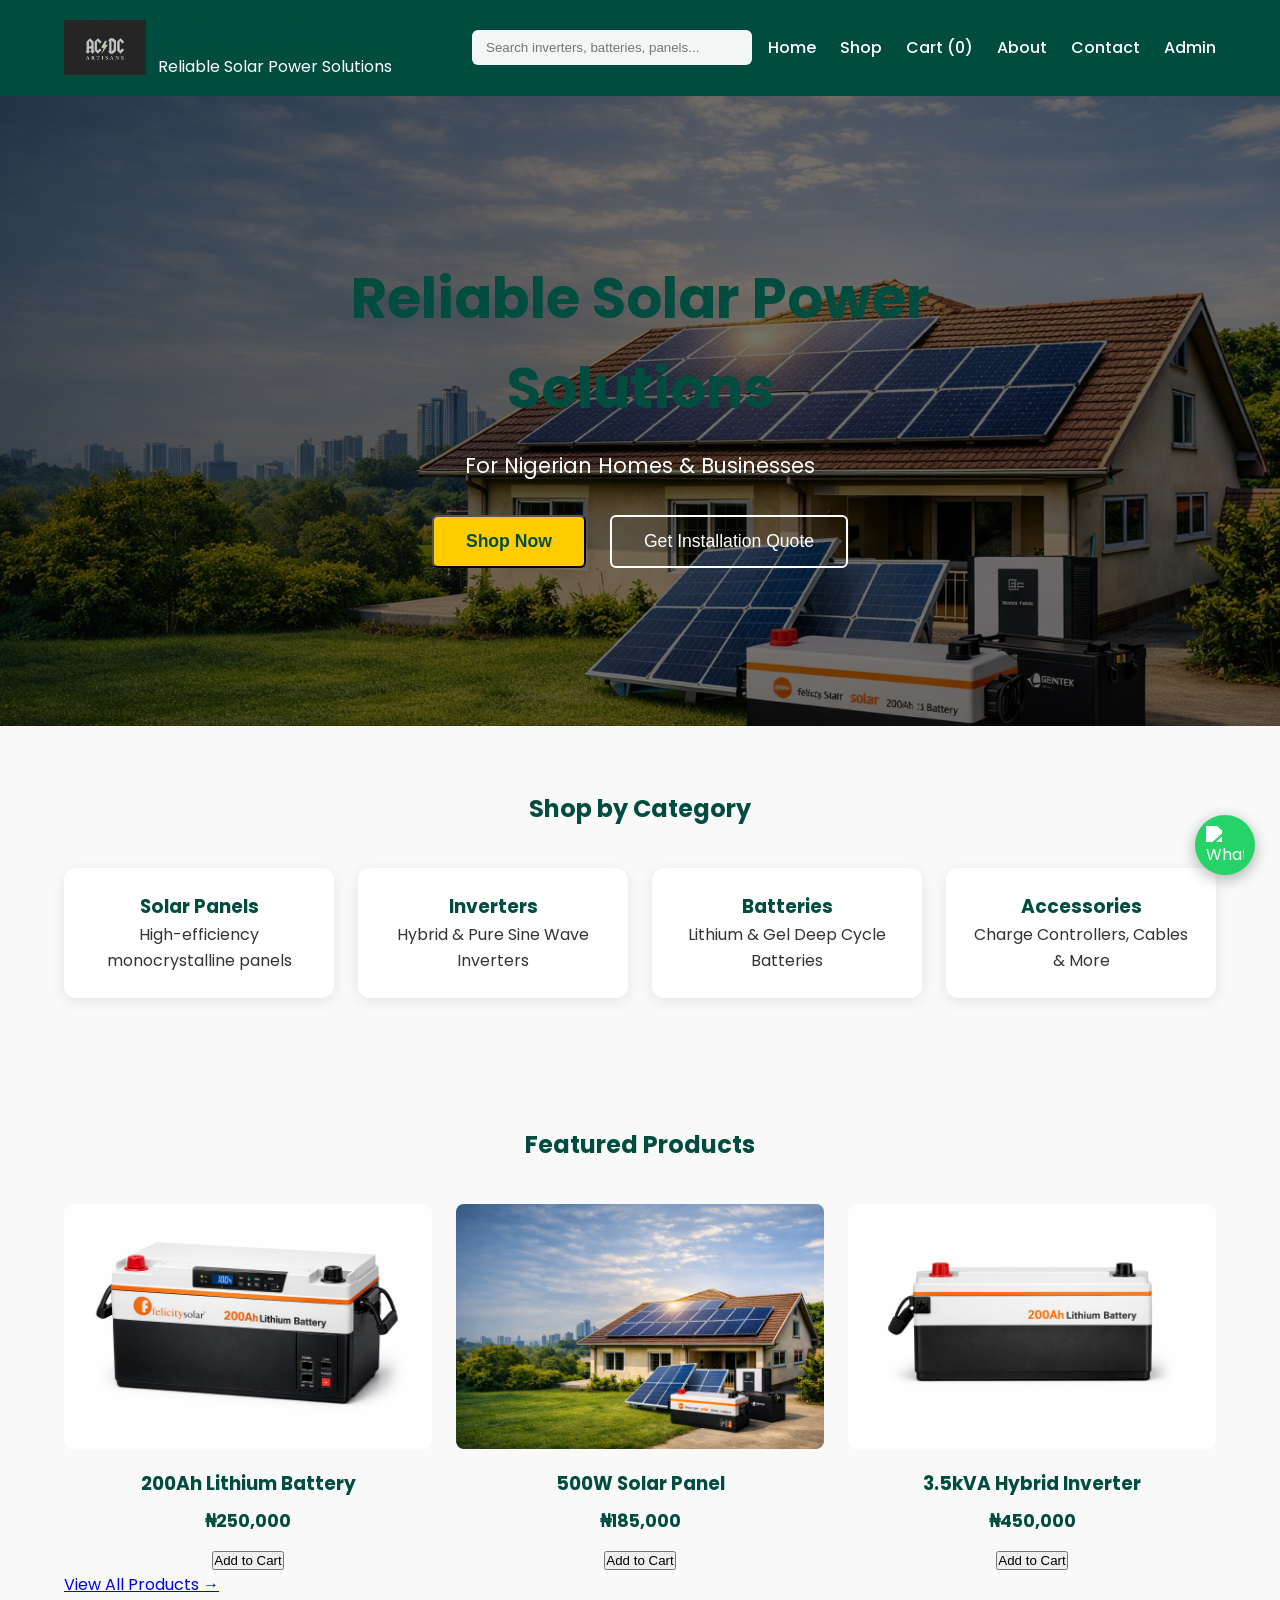
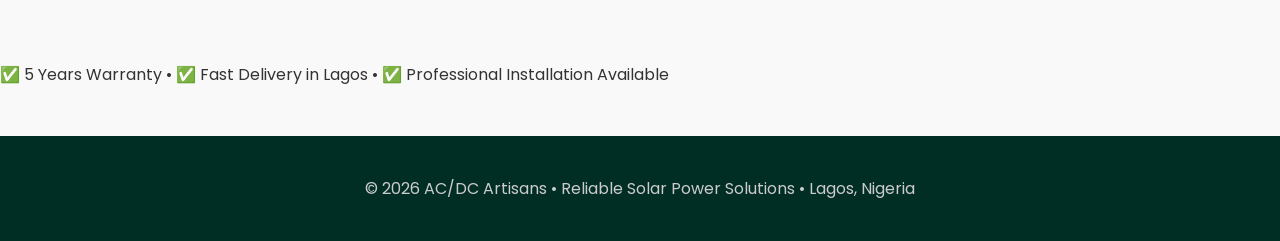
==== commit 1b078a85: "Update admin navigation links, enhance admin dashboard layout, and add login functionality" ====
--- a/index.html
+++ b/index.html
@@ -3,7 +3,7 @@
 <head>
   <meta charset="UTF-8">
   <meta name="viewport" content="width=device-width, initial-scale=1.0">
-  <title>AC/DC Artisans - Solar & Power Solutions</title>
+  <title>AC/DC Artisans | Reliable Solar Power Solutions</title>
   <link href="https://fonts.googleapis.com/css2?family=Poppins:wght@400;500;600;700&display=swap" rel="stylesheet">
   <link rel="stylesheet" href="css/style.css">
 </head>
@@ -15,7 +15,7 @@
            onerror="this.src='https://via.placeholder.com/180x55/004d40/fff?text=ACDC+ARTISANS';">
       <div>
         <h2>AC/DC Artisans</h2>
-        <p class="tagline-small">Power Without Limits</p>
+        <p class="tagline-small">Reliable Solar Power Solutions</p>
       </div>
     </div>
     <nav>
@@ -29,7 +29,7 @@
         <li><a href="cart.html" id="cart-link">Cart (<span id="cart-count">0</span>)</a></li>
         <li><a href="about.html">About</a></li>
         <li><a href="contact.html">Contact</a></li>
-        <li><a href="#" onclick="adminLogin()">Admin</a></li>
+        <li><a href="admin/login_admin.html">Admin</a></li>
       </ul>
     </nav>
   </header>
@@ -89,7 +89,7 @@
   </a>
 
   <footer>
-    <p>&copy; 2026 AC/DC Artisans • Power Without Limits • Lagos, Nigeria</p>
+    <p>&copy; 2026 AC/DC Artisans • Reliable Solar Power Solutions • Lagos, Nigeria</p>
   </footer>
 
   <script src="js/app.js"></script>
@@ -137,7 +137,6 @@
     // Add to Cart Function
     function addToCart(name, price, image) {
       let cart = JSON.parse(localStorage.getItem('cart')) || [];
-      
       const existingItem = cart.find(item => item.name === name);
       
       if (existingItem) {
@@ -153,7 +152,6 @@
 
       localStorage.setItem('cart', JSON.stringify(cart));
       updateCartCount();
-      
       alert(`✅ ${name} has been added to your cart!`);
     }
 
--- a/css/style.css
+++ b/css/style.css
@@ -278,7 +278,6 @@
   margin: 1.5rem 0;
   line-height: 1.7;
 }
-
 .actions {
   display: flex;
   gap: 1rem;
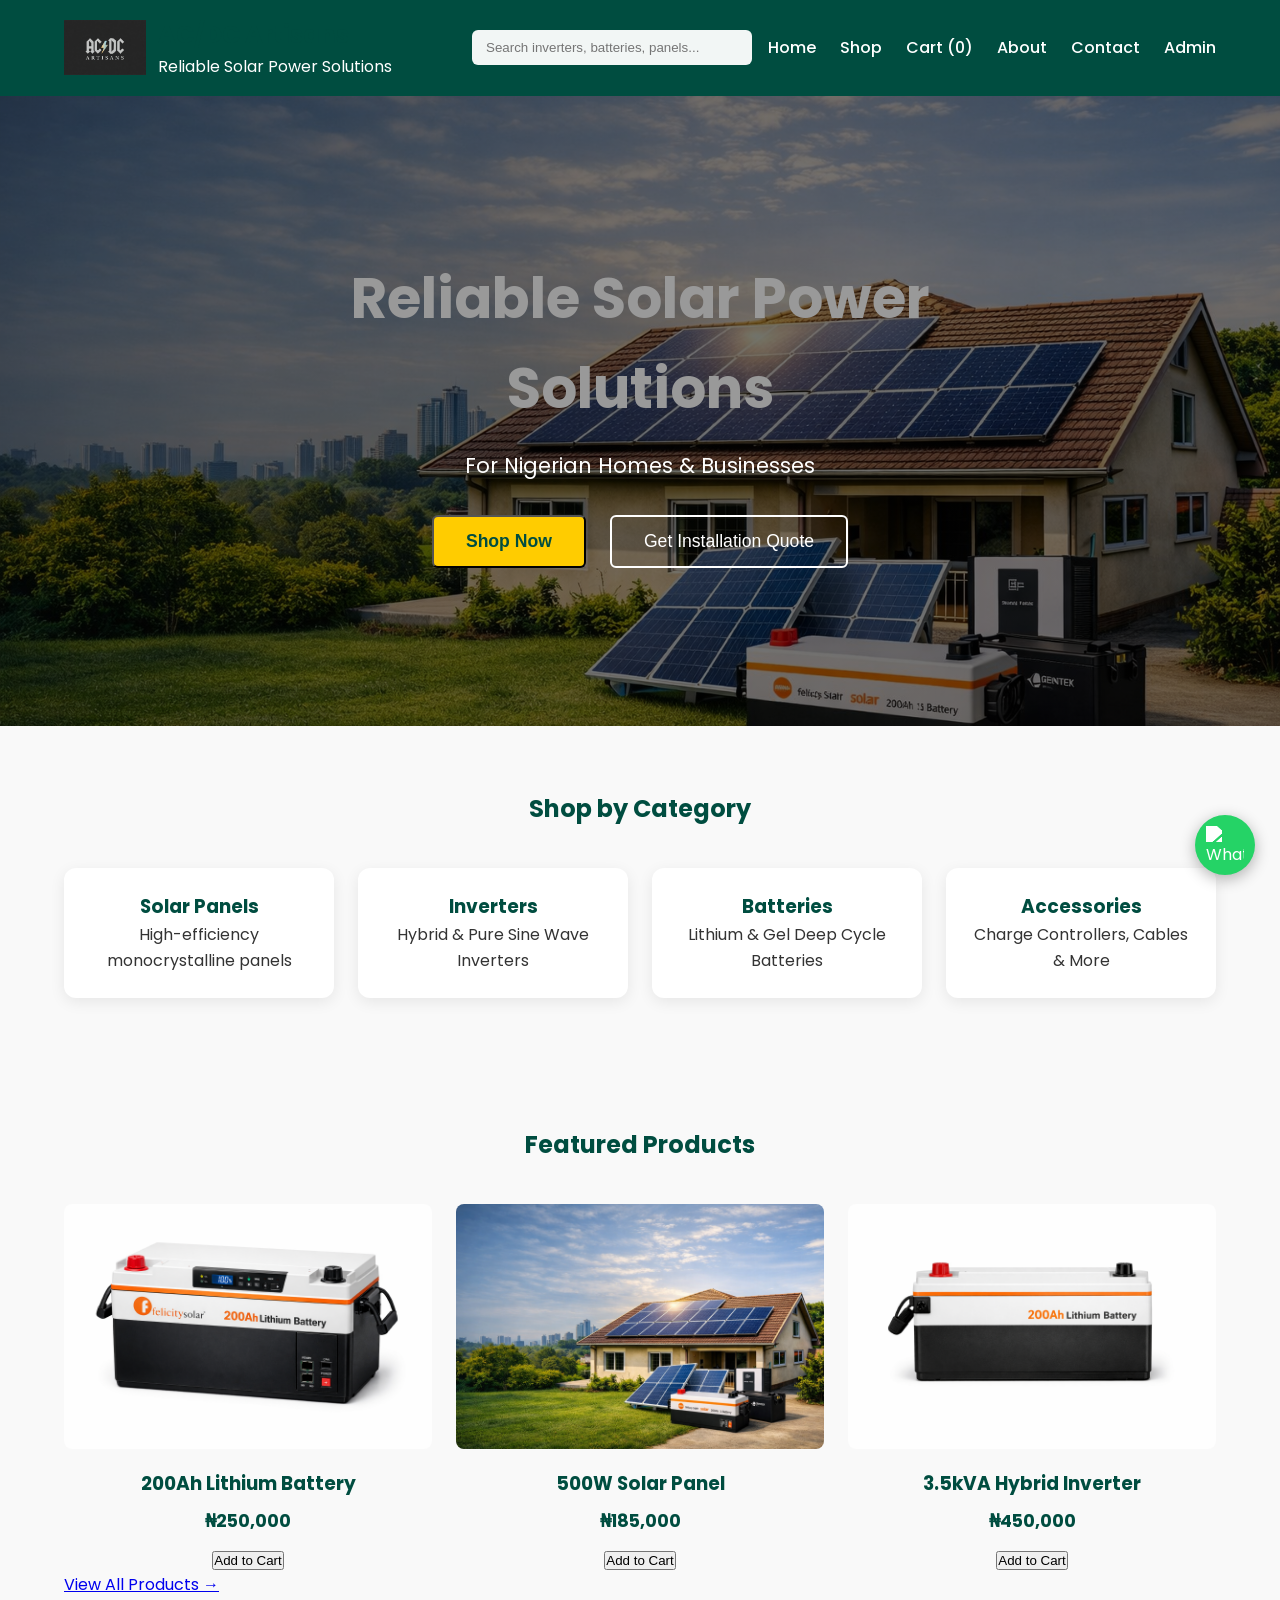
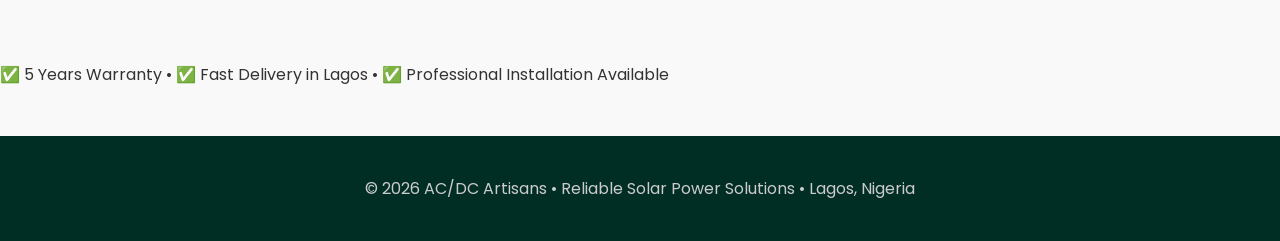
==== commit fde8e1fa: "Add new CEO and AI Copilot images, update image references in contact page, and modify header styles" ====
--- a/index.html
+++ b/index.html
@@ -106,13 +106,13 @@
       {
         name: "Felicity 6kVA Hybrid Inverter",
         price: 1850000,
-        image: "assets/images/6kvahybrid_inverter.jpg"
+        image: "assets/images/felicity_8kva_inverter.png"
       },
       {
         name: "550W Monocrystalline Solar Panel",
         price: 185000,
         image: "assets/images/550watts_solar_panel.jpg"
-      }
+      },
     ];
 
     const grid = document.getElementById('featured-grid');
--- a/css/style.css
+++ b/css/style.css
@@ -28,7 +28,11 @@
   line-height: 1.6;
 }
 
-h1, h2, h3, h4 {
+h1 {
+color:#999
+}
+
+h2, h3, h4 {
   color: var(--primary-color);
 }
 
